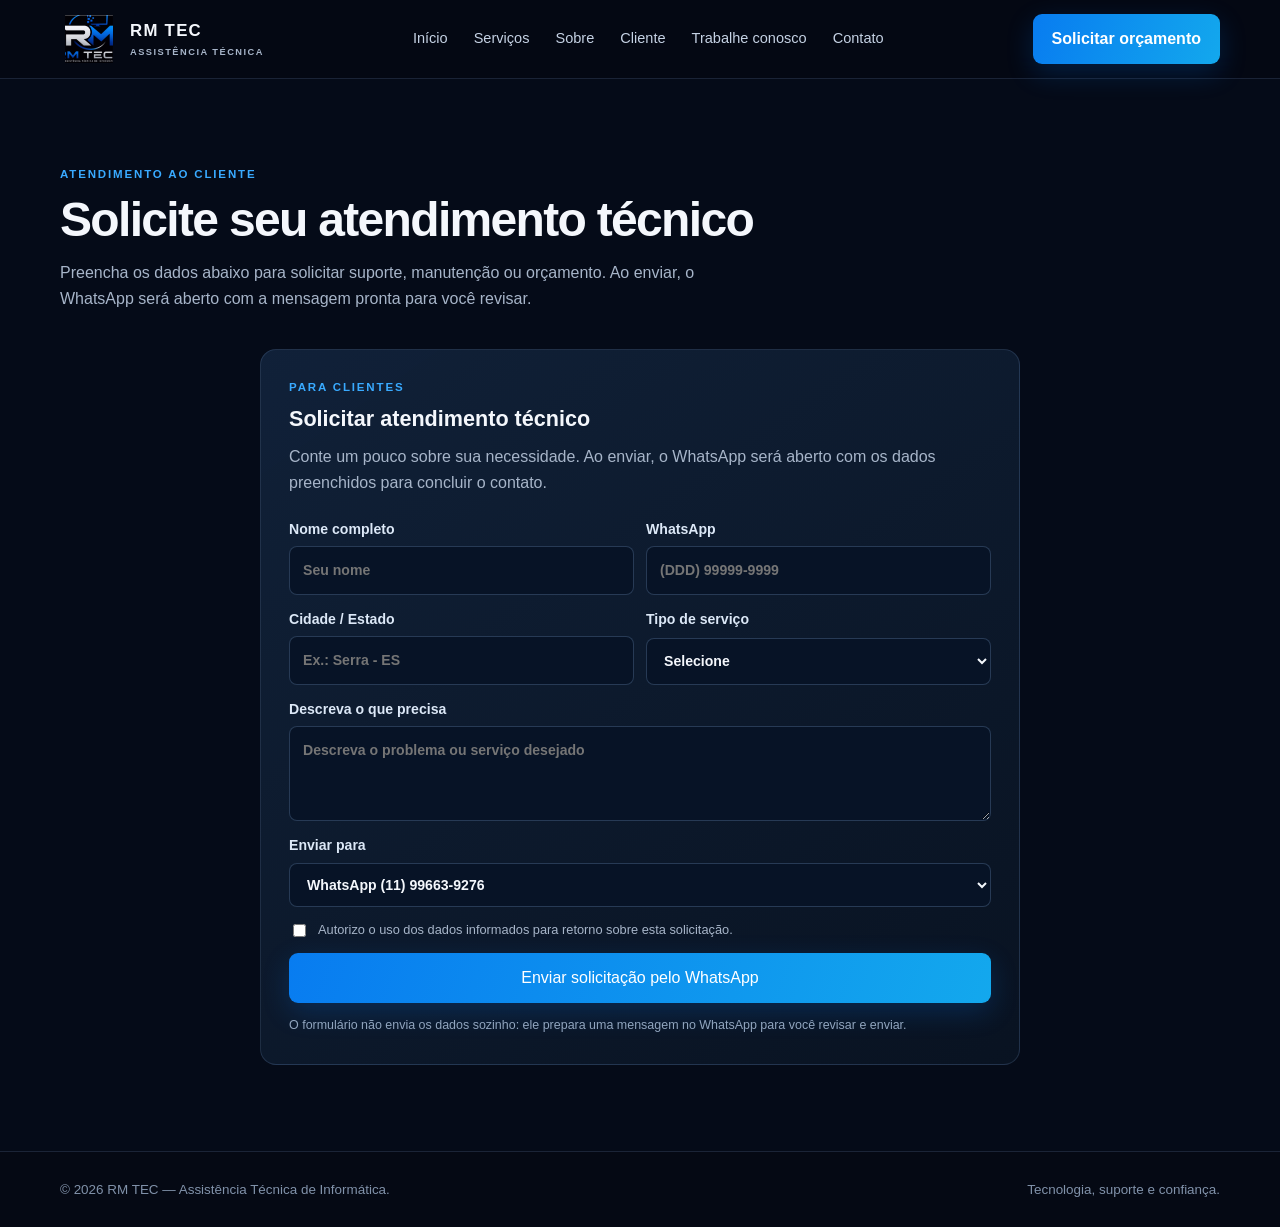
==== cliente.html @ 3fe68bf3 "Add files via upload" ====
<!DOCTYPE html>
<!DOCTYPE html>
<html lang="pt-BR"><head>
<meta charset="utf-8"/>
<meta content="width=device-width, initial-scale=1.0" name="viewport"/>
<meta content="RM TEC — assistência técnica de informática, suporte, manutenção e infraestrutura de redes." name="description"/>
<title>RM TEC | Área do Cliente</title>
<link href="css/style.css" rel="stylesheet"/>
<script defer="True" src="js/script.js">
</script>
</head><body><header>
<div class="wrap nav">
<a aria-label="RM TEC início" class="brand" href="index.html">
<img alt="Logo RM TEC" src="img/logo.jpg"/>
<span>
      RM TEC
      <small>
       ASSISTÊNCIA TÉCNICA
      </small>
</span>
</a>
<nav aria-label="Navegação principal" class="links">
<a href="index.html">
      Início
     </a>
<a href="servicos.html">
      Serviços
     </a>
<a href="sobre.html">
      Sobre
     </a><a href="cliente.html">Cliente</a><a href="trabalhe-conosco.html">Trabalhe conosco</a>

<a href="contato.html">
      Contato
     </a>
</nav>
<a class="nav-cta" href="cliente.html" rel="" target="_self">Solicitar orçamento</a>
</div>
</header><main><section class="forms-section"><div class="wrap"><div class="section-head"><div class="kicker">Atendimento ao cliente</div><h2>Solicite seu atendimento técnico</h2><p>Preencha os dados abaixo para solicitar suporte, manutenção ou orçamento. Ao enviar, o WhatsApp será aberto com a mensagem pronta para você revisar.</p></div><div class="forms-grid single-form"><article class="form-card" id="solicitar-atendimento">
<div class="kicker">
        Para clientes
       </div>
<h3>
        Solicitar atendimento técnico
       </h3>
<p>
        Conte um pouco sobre sua necessidade. Ao enviar, o WhatsApp será aberto com os dados preenchidos para concluir o contato.
       </p>
<form class="rm-form" id="clientForm">
<div class="form-row">
<label>
          Nome completo
          <input autocomplete="name" name="nome" placeholder="Seu nome" required=""/>
</label>
<label>
          WhatsApp
          <input autocomplete="tel" name="telefone" placeholder="(DDD) 99999-9999" required="" type="tel"/>
</label>
</div>
<div class="form-row">
<label>
          Cidade / Estado
          <input name="cidade" placeholder="Ex.: Serra - ES" required=""/>
</label>
<label>
          Tipo de serviço
          <select name="servico" required="">
<option value="">
            Selecione
           </option>
<option>
            Manutenção de computador/notebook
           </option>
<option>
            Suporte técnico
           </option>
<option>
            Redes e conectividade
           </option>
<option>
            Infraestrutura e cabeamento
           </option>
<option>
            Instalação de equipamentos
           </option>
<option>
            Atendimento para empresa
           </option>
<option>
            Outro serviço
           </option>
</select>
</label>
</div>
<label>
         Descreva o que precisa
         <textarea name="descricao" placeholder="Descreva o problema ou serviço desejado" required=""></textarea>
</label>
<label>
         Enviar para
         <select name="destino" required="">
<option value="5511996639276">
           WhatsApp (11) 99663-9276
          </option>
<option value="5527981070581">
           WhatsApp (27) 98107-0581
          </option>
</select>
</label>
<label class="consent">
<input required="" type="checkbox"/>
         Autorizo o uso dos dados informados para retorno sobre esta solicitação.
        </label>
<button class="btn" type="submit">
         Enviar solicitação pelo WhatsApp
        </button>
<p class="form-note">
         O formulário não envia os dados sozinho: ele prepara uma mensagem no WhatsApp para você revisar e enviar.
        </p>
</form>
</article></div></div></section></main><footer>
<div class="wrap foot">
<span>
     ©
     <span id="year">
</span>
     RM TEC — Assistência Técnica de Informática.
    </span>
<span>
     Tecnologia, suporte e confiança.
    </span>
</div>
</footer></body></html>
---- css/style.css ----
:root{--bg:#050914;--panel:#0b1425;--panel2:#0e1c33;--blue:#087cf0;--cyan:#27b7ff;--white:#f4f7fc;--muted:#a7b5c9;--line:rgba(135,174,224,.17);--max:1160px}
*{box-sizing:border-box}html{scroll-behavior:smooth}body{margin:0;background:var(--bg);color:var(--white);font-family:Inter,Segoe UI,Arial,sans-serif;line-height:1.6}a{color:inherit;text-decoration:none}.wrap{width:min(var(--max),calc(100% - 40px));margin:auto}
header{position:sticky;top:0;z-index:10;background:rgba(5,9,20,.88);backdrop-filter:blur(14px);border-bottom:1px solid var(--line)}
.nav{height:78px;display:flex;align-items:center;justify-content:space-between;gap:24px}.brand{display:flex;align-items:center;gap:12px;font-weight:800;letter-spacing:.08em}.brand img{width:58px;height:48px;object-fit:contain;border-radius:6px}.brand span{font-size:1.05rem}.brand small{display:block;color:var(--muted);font-size:.58rem;letter-spacing:.16em;font-weight:600}.links{display:flex;align-items:center;gap:26px;color:#c5d2e4;font-size:.91rem}.links a:hover{color:var(--cyan)}.nav-cta,.btn{display:inline-flex;align-items:center;justify-content:center;border-radius:9px;padding:12px 19px;background:linear-gradient(110deg,#087cf0,#13a8ed);font-weight:750;color:white;box-shadow:0 9px 28px rgba(0,126,255,.2);transition:.2s}.nav-cta:hover,.btn:hover{transform:translateY(-2px);filter:brightness(1.1)}
.hero{position:relative;overflow:hidden;padding:105px 0 92px;background:radial-gradient(ellipse at 80% 20%,rgba(0,115,255,.2),transparent 38%),linear-gradient(135deg,#060b17,#08152a 65%,#061020)}.hero:after{content:"";position:absolute;width:520px;height:520px;border:1px solid rgba(20,139,255,.16);border-radius:50%;right:-140px;top:-190px;box-shadow:0 0 0 45px rgba(20,139,255,.025),0 0 0 95px rgba(20,139,255,.02)}.hero-grid{display:grid;grid-template-columns:1.2fr .8fr;align-items:center;gap:55px;position:relative;z-index:1}.eyebrow{display:inline-flex;align-items:center;gap:9px;color:#65c7ff;text-transform:uppercase;letter-spacing:.17em;font-size:.75rem;font-weight:800}.dot{width:7px;height:7px;background:#20baff;border-radius:50%;box-shadow:0 0 12px #20baff}.hero h1{font-size:clamp(2.5rem,5.4vw,4.7rem);line-height:1.04;letter-spacing:-.045em;margin:20px 0}.hero h1 em{font-style:normal;color:#279eff}.hero p{max-width:620px;color:#b3c2d7;font-size:1.1rem;margin:0 0 30px}.hero-actions{display:flex;gap:13px;flex-wrap:wrap}.btn.secondary{background:transparent;border:1px solid rgba(120,180,245,.35);box-shadow:none}.hero-logo{min-height:300px;display:grid;place-items:center}.logo-frame{width:min(100%,390px);padding:24px;background:rgba(0,0,0,.34);border:1px solid rgba(66,158,255,.24);border-radius:24px;box-shadow:0 25px 90px rgba(0,0,0,.38),0 0 60px rgba(0,111,255,.1)}.logo-frame img{display:block;width:100%;height:auto;border-radius:8px}
section{padding:86px 0}.section-head{max-width:700px;margin-bottom:38px}.kicker{color:#39aaff;text-transform:uppercase;letter-spacing:.16em;font-size:.72rem;font-weight:800}.section-head h2{font-size:clamp(2rem,4vw,3rem);line-height:1.12;margin:10px 0 13px;letter-spacing:-.035em}.section-head p{color:var(--muted);margin:0}.services{background:#070e1c}.cards{display:grid;grid-template-columns:repeat(3,1fr);gap:17px}.card{background:linear-gradient(145deg,rgba(17,34,58,.92),rgba(9,19,34,.95));border:1px solid var(--line);border-radius:15px;padding:25px;min-height:205px;transition:.2s}.card:hover{transform:translateY(-4px);border-color:rgba(36,158,255,.5)}.ico{width:45px;height:45px;border-radius:12px;display:grid;place-items:center;background:rgba(0,132,255,.13);color:#49b8ff;font-size:1.35rem;margin-bottom:18px}.card h3{margin:0 0 8px;font-size:1.12rem}.card p{margin:0;color:var(--muted);font-size:.94rem}
.about-grid{display:grid;grid-template-columns:.9fr 1.1fr;gap:55px;align-items:center}.about-panel{padding:30px;border:1px solid var(--line);border-radius:18px;background:linear-gradient(145deg,#0c1a30,#081120)}.about-panel strong{display:block;font-size:1.3rem;margin-bottom:10px}.about-panel p{color:var(--muted);margin:0}.points{display:grid;grid-template-columns:1fr 1fr;gap:14px;margin-top:24px}.point{display:flex;gap:10px;align-items:flex-start;color:#dce8f7;font-size:.92rem}.check{color:#36b5ff;font-weight:900}
.steps{display:grid;grid-template-columns:repeat(3,1fr);gap:18px}.step{border-top:2px solid #147fe3;padding:20px 5px}.step b{color:#47b6ff;font-size:.78rem;letter-spacing:.12em}.step h3{margin:8px 0}.step p{color:var(--muted);margin:0;font-size:.94rem}
.contact{background:radial-gradient(ellipse at 50% 100%,rgba(0,115,255,.16),transparent 60%),#071020}.contact-box{border:1px solid rgba(70,157,255,.25);border-radius:20px;padding:42px;background:linear-gradient(120deg,rgba(13,35,63,.95),rgba(8,18,34,.95));display:flex;align-items:center;justify-content:space-between;gap:28px}.contact-box h2{font-size:clamp(1.8rem,3.5vw,2.7rem);line-height:1.12;margin:8px 0}.contact-box p{color:var(--muted);margin:0;max-width:600px}
footer{padding:27px 0;border-top:1px solid var(--line);color:#8192aa;font-size:.84rem}.foot{display:flex;justify-content:space-between;gap:15px;flex-wrap:wrap}
@media(max-width:800px){.links{display:none}.hero{padding:75px 0}.hero-grid,.about-grid{grid-template-columns:1fr;gap:32px}.hero-logo{min-height:auto}.logo-frame{max-width:320px}.cards{grid-template-columns:repeat(2,1fr)}.contact-box{align-items:flex-start;flex-direction:column}}
@media(max-width:540px){.wrap{width:min(100% - 30px,var(--max))}.nav{height:68px}.brand img{width:48px;height:40px}.nav-cta{padding:10px 12px;font-size:.82rem}.hero h1{font-size:2.65rem}.hero p{font-size:1rem}section{padding:66px 0}.cards,.steps,.points{grid-template-columns:1fr}.card{min-height:0}.contact-box{padding:27px}.foot{flex-direction:column}}

/* Formulários de atendimento e cadastro */
.forms-section{background:#050b18}
.forms-grid{display:grid;grid-template-columns:1fr 1fr;gap:20px;align-items:start}
.form-card{background:linear-gradient(145deg,rgba(17,34,58,.96),rgba(9,19,34,.98));border:1px solid var(--line);border-radius:16px;padding:28px}
.form-card h3{font-size:1.35rem;margin:5px 0 8px}
.form-card>p{color:var(--muted);margin:0 0 22px}
.rm-form{display:grid;gap:13px}
.form-row{display:grid;grid-template-columns:1fr 1fr;gap:12px}
.rm-form label{display:grid;gap:6px;color:#dce8f7;font-size:.88rem;font-weight:650}
.rm-form input,.rm-form select,.rm-form textarea{width:100%;padding:12px 13px;border:1px solid rgba(135,174,224,.25);border-radius:8px;background:#071326;color:var(--white);font:inherit;outline:none}
.rm-form input:focus,.rm-form select:focus,.rm-form textarea:focus{border-color:#27aaff;box-shadow:0 0 0 3px rgba(39,170,255,.12)}
.rm-form textarea{min-height:95px;resize:vertical}
.rm-form select option{background:#071326}
.rm-form .consent{display:flex;align-items:flex-start;gap:9px;font-weight:400;color:var(--muted);font-size:.8rem}
.rm-form .consent input{width:auto;margin-top:4px}
.rm-form button{border:0;cursor:pointer;font:inherit}
.form-note{font-size:.78rem;color:#91a5bf;margin:0}
@media(max-width:800px){.forms-grid{grid-template-columns:1fr}}
@media(max-width:540px){.form-card{padding:21px}.form-row{grid-template-columns:1fr}}


.whatsapp-info{display:flex;gap:11px;align-items:flex-start;padding:13px 14px;border:1px solid rgba(39,170,255,.28);border-radius:9px;background:rgba(39,170,255,.08);color:#dceeff;font-size:.86rem;line-height:1.55}
.whatsapp-info strong{color:#fff}
.whatsapp-info .info-icon{font-size:1.1rem;line-height:1.3;flex:0 0 auto}

/* Formulários em páginas independentes */
.forms-grid.single-form{grid-template-columns:minmax(0,760px);justify-content:center}
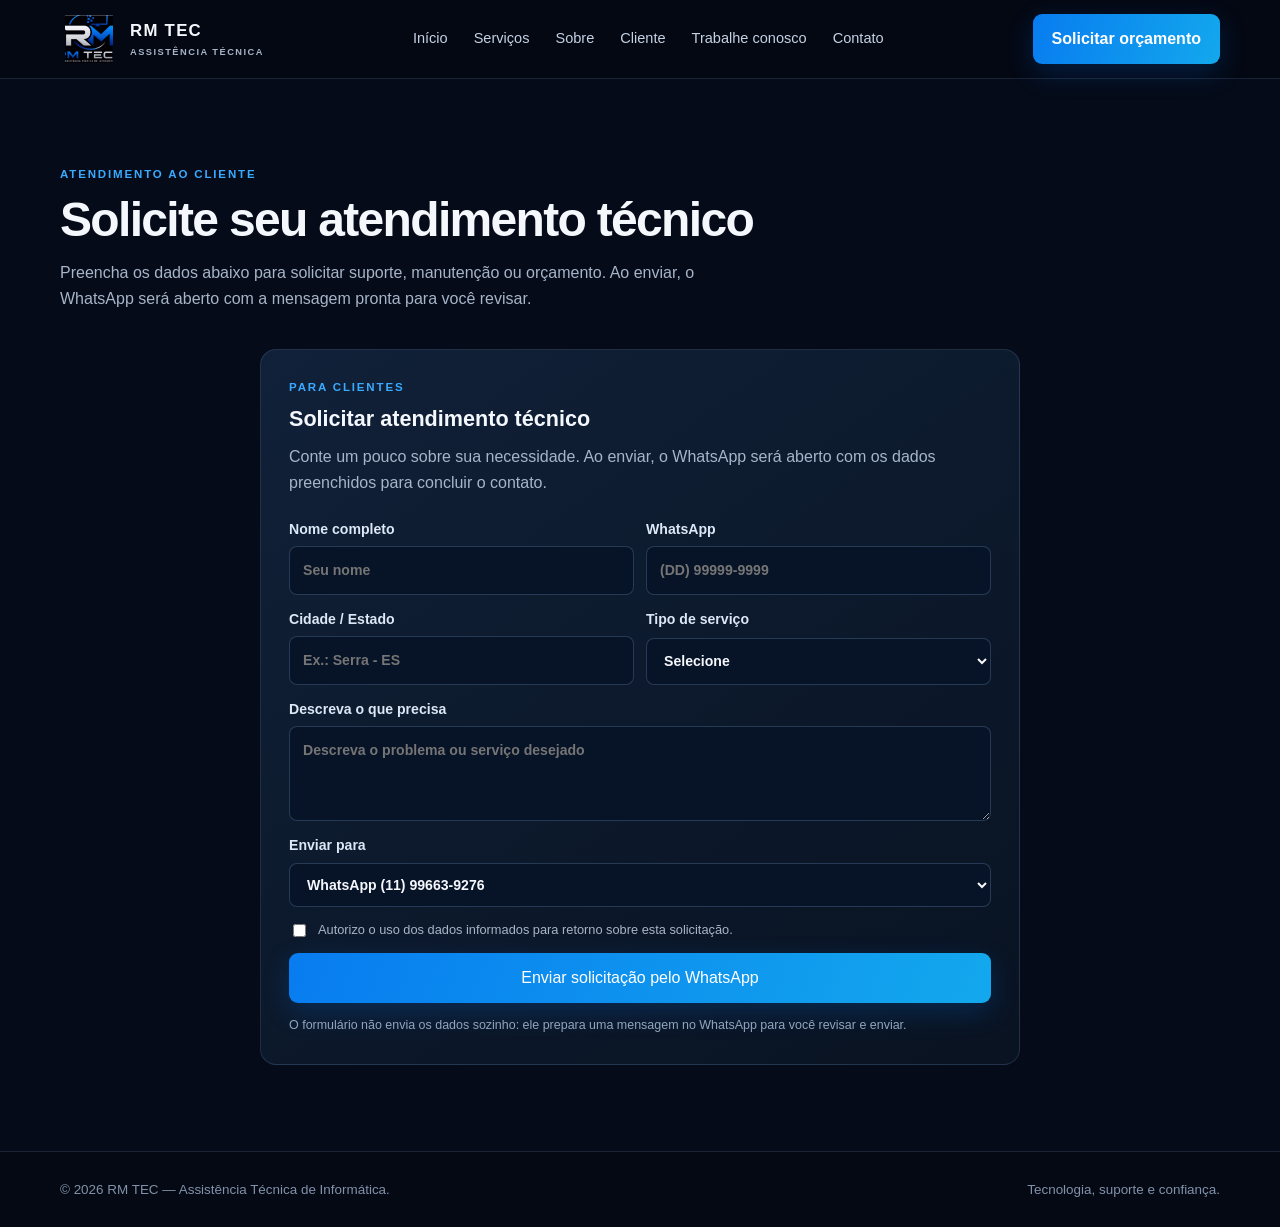
==== commit 3b33b9e5: "Fix placeholder format for phone input field" ====
--- a/cliente.html
+++ b/cliente.html
@@ -54,7 +54,7 @@
 </label>
 <label>
           WhatsApp
-          <input autocomplete="tel" name="telefone" placeholder="(DDD) 99999-9999" required="" type="tel"/>
+          <input autocomplete="tel" name="telefone" placeholder="(DD) 99999-9999" required="" type="tel"/>
 </label>
 </div>
 <div class="form-row">
@@ -130,4 +130,4 @@
      Tecnologia, suporte e confiança.
     </span>
 </div>
-</footer></body></html>+</footer></body></html>
